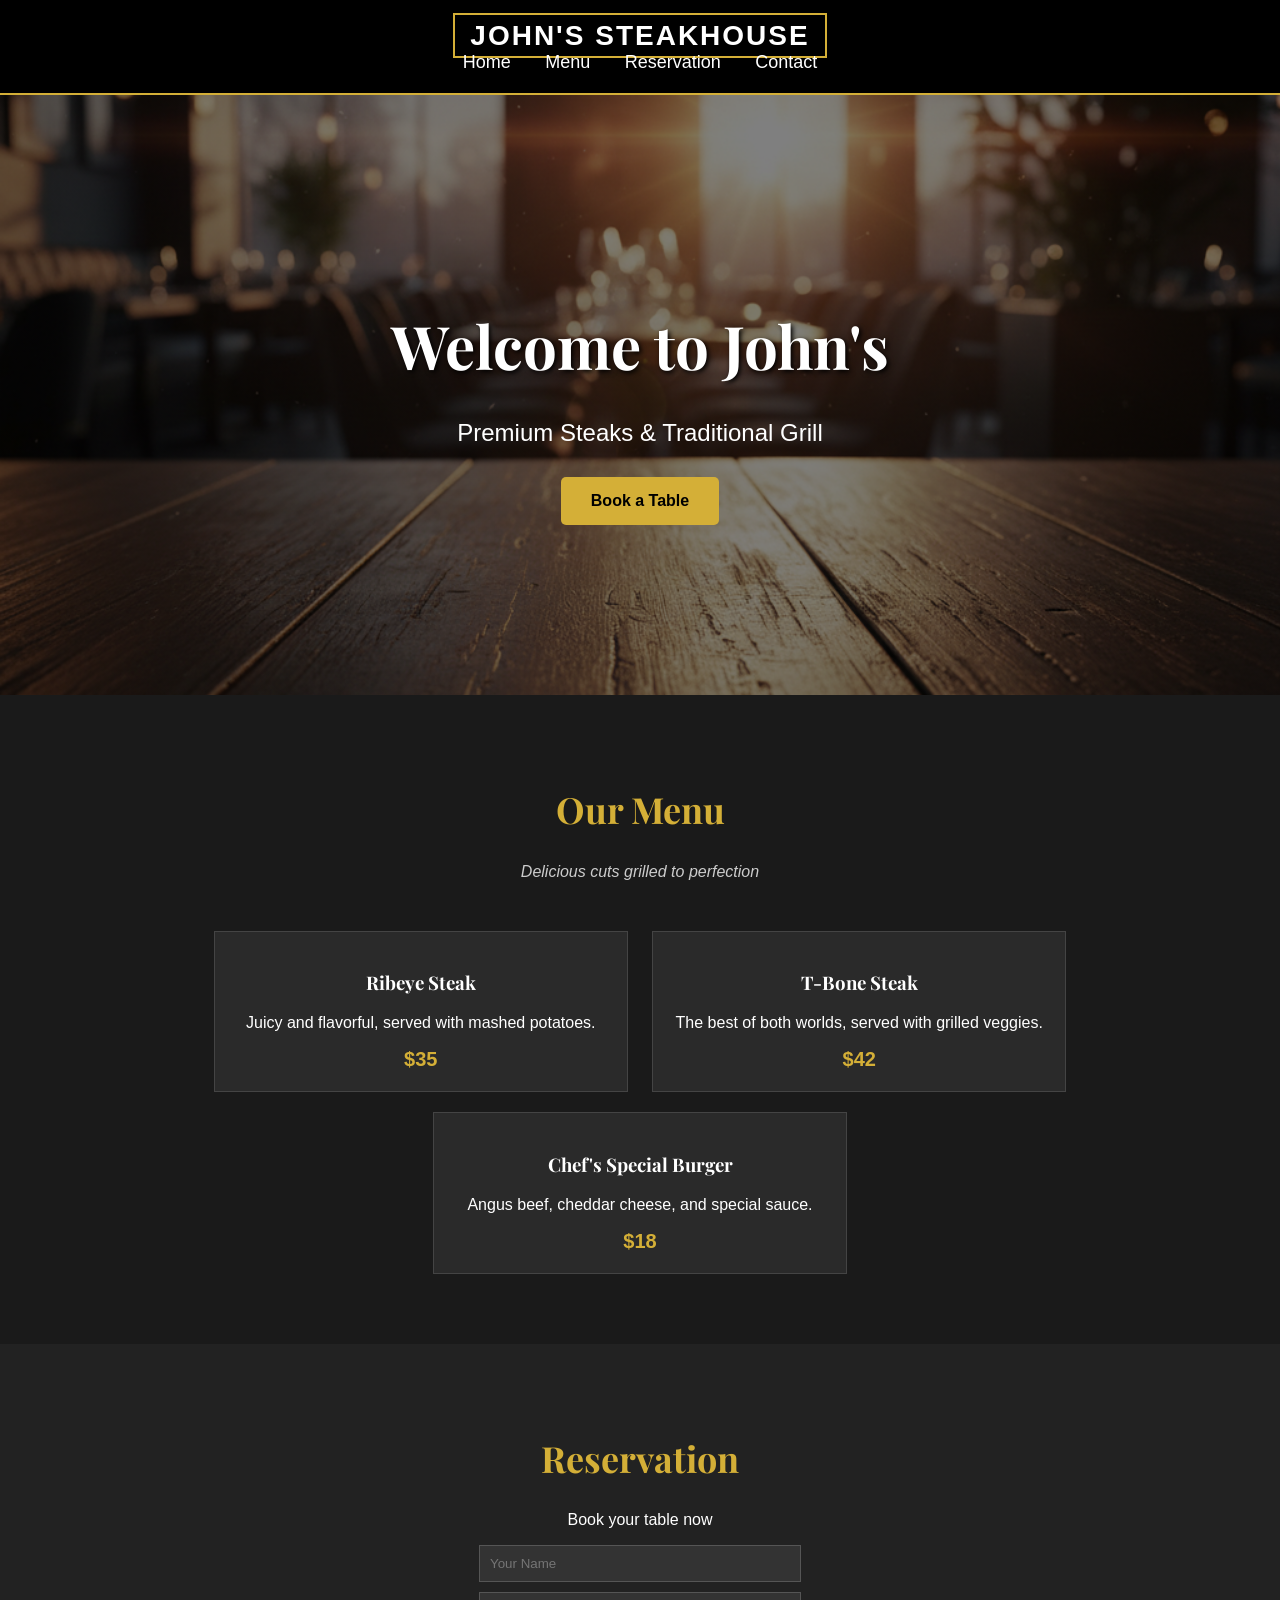
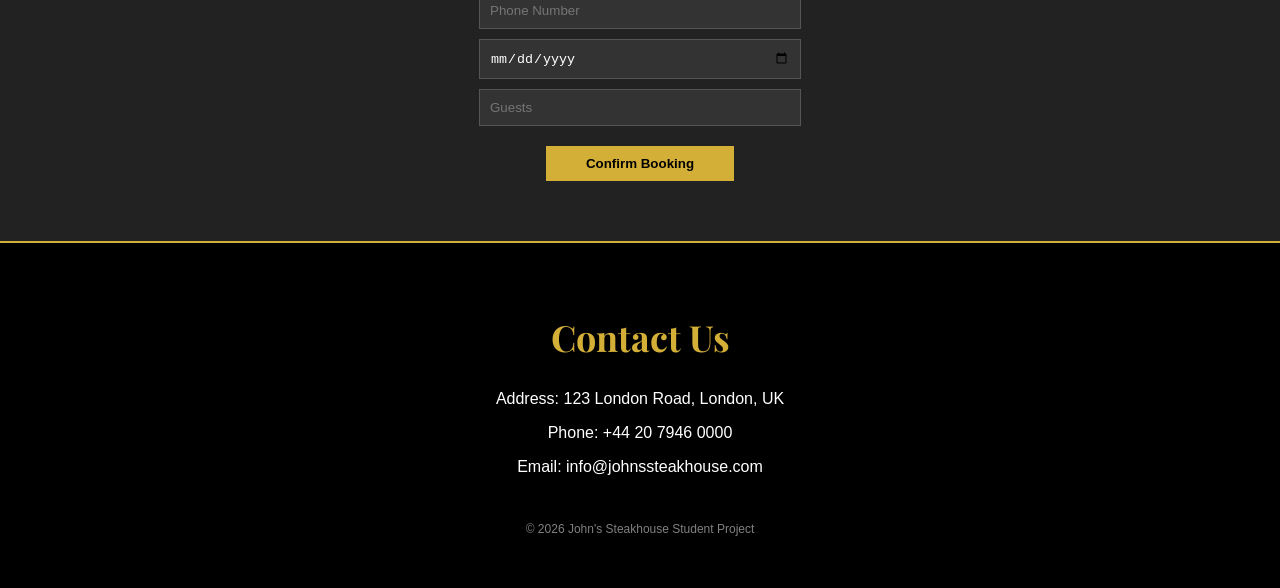
==== index.html @ b05ba144 "addedasdd" ====
<!DOCTYPE html>
<html lang="en">
<head>
    <meta charset="UTF-8">
    <meta name="viewport" content="width=device-width, initial-scale=1.0">
    <title>John's Steakhouse</title>
    
    <link href="https://fonts.googleapis.com/css2?family=Playfair+Display:ital,wght@0,400;0,700;1,400&family=Lato:wght@300;400;700&display=swap" rel="stylesheet">
    
    <link rel="stylesheet" href="style.css">
</head>
<body>

    <div class="navbar">
        <span class="logo">JOHN'S STEAKHOUSE</span>
        <div class="links">
            <a href="#home">Home</a>
            <a href="#menu">Menu</a>
            <a href="#reservation">Reservation</a>
            <a href="#contact">Contact</a>
        </div>
    </div>

    <div id="home" class="hero-section">
        <h1>Welcome to John's</h1>
        <p>Premium Steaks & Traditional Grill</p>
        <a href="#reservation" class="btn">Book a Table</a>
    </div>

    <div id="menu" class="content-section">
        <h2>Our Menu</h2>
        <p class="subtitle">Delicious cuts grilled to perfection</p>

        <div class="menu-item">
            <h3>Ribeye Steak</h3>
            <p>Juicy and flavorful, served with mashed potatoes.</p>
            <span class="price">$35</span>
        </div>

        <div class="menu-item">
            <h3>T-Bone Steak</h3>
            <p>The best of both worlds, served with grilled veggies.</p>
            <span class="price">$42</span>
        </div>

        <div class="menu-item">
            <h3>Chef's Special Burger</h3>
            <p>Angus beef, cheddar cheese, and special sauce.</p>
            <span class="price">$18</span>
        </div>
    </div>

    <div id="reservation" class="content-section dark-bg">
        <h2>Reservation</h2>
        <p>Book your table now</p>
        
        <form class="reservation-form">
            <input type="text" placeholder="Your Name">
            <input type="text" placeholder="Phone Number">
            <input type="date">
            <input type="number" placeholder="Guests" min="1">
            <button type="button">Confirm Booking</button>
        </form>
    </div>

    <div id="contact" class="footer">
        <h2>Contact Us</h2>
        <p>Address: 123 London Road, London, UK</p>
        <p>Phone: +44 20 7946 0000</p>
        <p>Email: info@johnssteakhouse.com</p>
        <br>
        <p style="font-size: 12px; color: grey;">© 2026 John's Steakhouse Student Project</p>
    </div>

</body>
</html>
---- style.css ----
/* Genel Ayarlar */
html {
    scroll-behavior: smooth; /* Tıklayınca yavaşça kayarak gider */
}
body {
    font-family: 'Lato', sans-serif;
    /* Diğer kodların kalsın */
}
h1, h2, h3 {
    font-family: 'Playfair Display', serif; /* Başlıklar daha süslü olur */
}
/* Genel Ayarlar */
body {
    margin: 0;
    padding: 0;
    font-family: Arial, sans-serif;
    background-color: #1a1a1a;
    color: white;
    text-align: center;
}

/* Navigasyon Çubuğu */
.navbar {
    background-color: #000;
    padding: 20px;
    position: sticky; /* Menü yukarıda sabit kalsın istersen */
    top: 0;
    border-bottom: 2px solid #d4af37; /* Altın rengi çizgi */
    z-index: 1000;
}

.logo {
    font-size: 28px;
    font-weight: 900; /* Daha kalın */
    letter-spacing: 2px; /* Harf aralarını açar */
    border: 2px solid #d4af37; /* Çerçeve ekler */
    padding: 5px 15px;
    text-transform: uppercase;
}

.links a {
    color: white;
    text-decoration: none;
    margin: 0 15px;
    font-size: 18px;
}

.links a:hover {
    color: #d4af37; /* Üzerine gelince sarı olur */
}

/* Hero Section (Büyük Resimli Alan) */
.hero-section {
    /* İndirdiğin resmi buraya bağlıyoruz */
    background-image: linear-gradient(rgba(0,0,0,0.5), rgba(0,0,0,0.5)), url('background.png');
    background-size: cover;
    background-position: center;
    height: 600px;
    display: flex; /* Yazıları ortalamak için */
    flex-direction: column;
    justify-content: center;
    align-items: center;
}

.hero-section h1 {
    font-size: 60px;
    margin-bottom: 10px;
    text-shadow: 2px 2px 5px black;
}

.hero-section p {
    font-size: 24px;
    margin-bottom: 30px;
}

.btn {
    background-color: #d4af37;
    color: black;
    padding: 15px 30px;
    text-decoration: none;
    font-weight: bold;
    border-radius: 5px;
}

/* İçerik Kutuları */
.content-section {
    padding: 60px 20px;
}

.dark-bg {
    background-color: #222; /* Rezervasyon kısmı biraz daha koyu olsun */
}

h2 {
    color: #d4af37;
    font-size: 36px;
}

.subtitle {
    font-style: italic;
    color: #ccc;
    margin-bottom: 40px;
}

/* Menü Öğeleri */
.menu-item {
    border: 1px solid #444;
    padding: 20px;
    width: 30%;
    display: inline-block; /* Yan yana dizme */
    margin: 10px;
    background-color: #2a2a2a;
    vertical-align: top;
}

.price {
    color: #d4af37;
    font-weight: bold;
    font-size: 20px;
}

/* Form Tasarımı */
.reservation-form input {
    display: block;
    width: 300px;
    padding: 10px;
    margin: 10px auto;
    background-color: #333;
    border: 1px solid #555;
    color: white;
}

.reservation-form button {
    padding: 10px 40px;
    background-color: #d4af37;
    border: none;
    cursor: pointer;
    font-weight: bold;
    margin-top: 10px;
}

/* Footer */
.footer {
    background-color: #000;
    padding: 40px;
    border-top: 2px solid #d4af37;
}
.btn:hover {
    background-color: white;
    color: black;
    transform: scale(1.05); /* Hafifçe büyür */
    transition: 0.3s; /* Yumuşak geçiş sağlar */
}
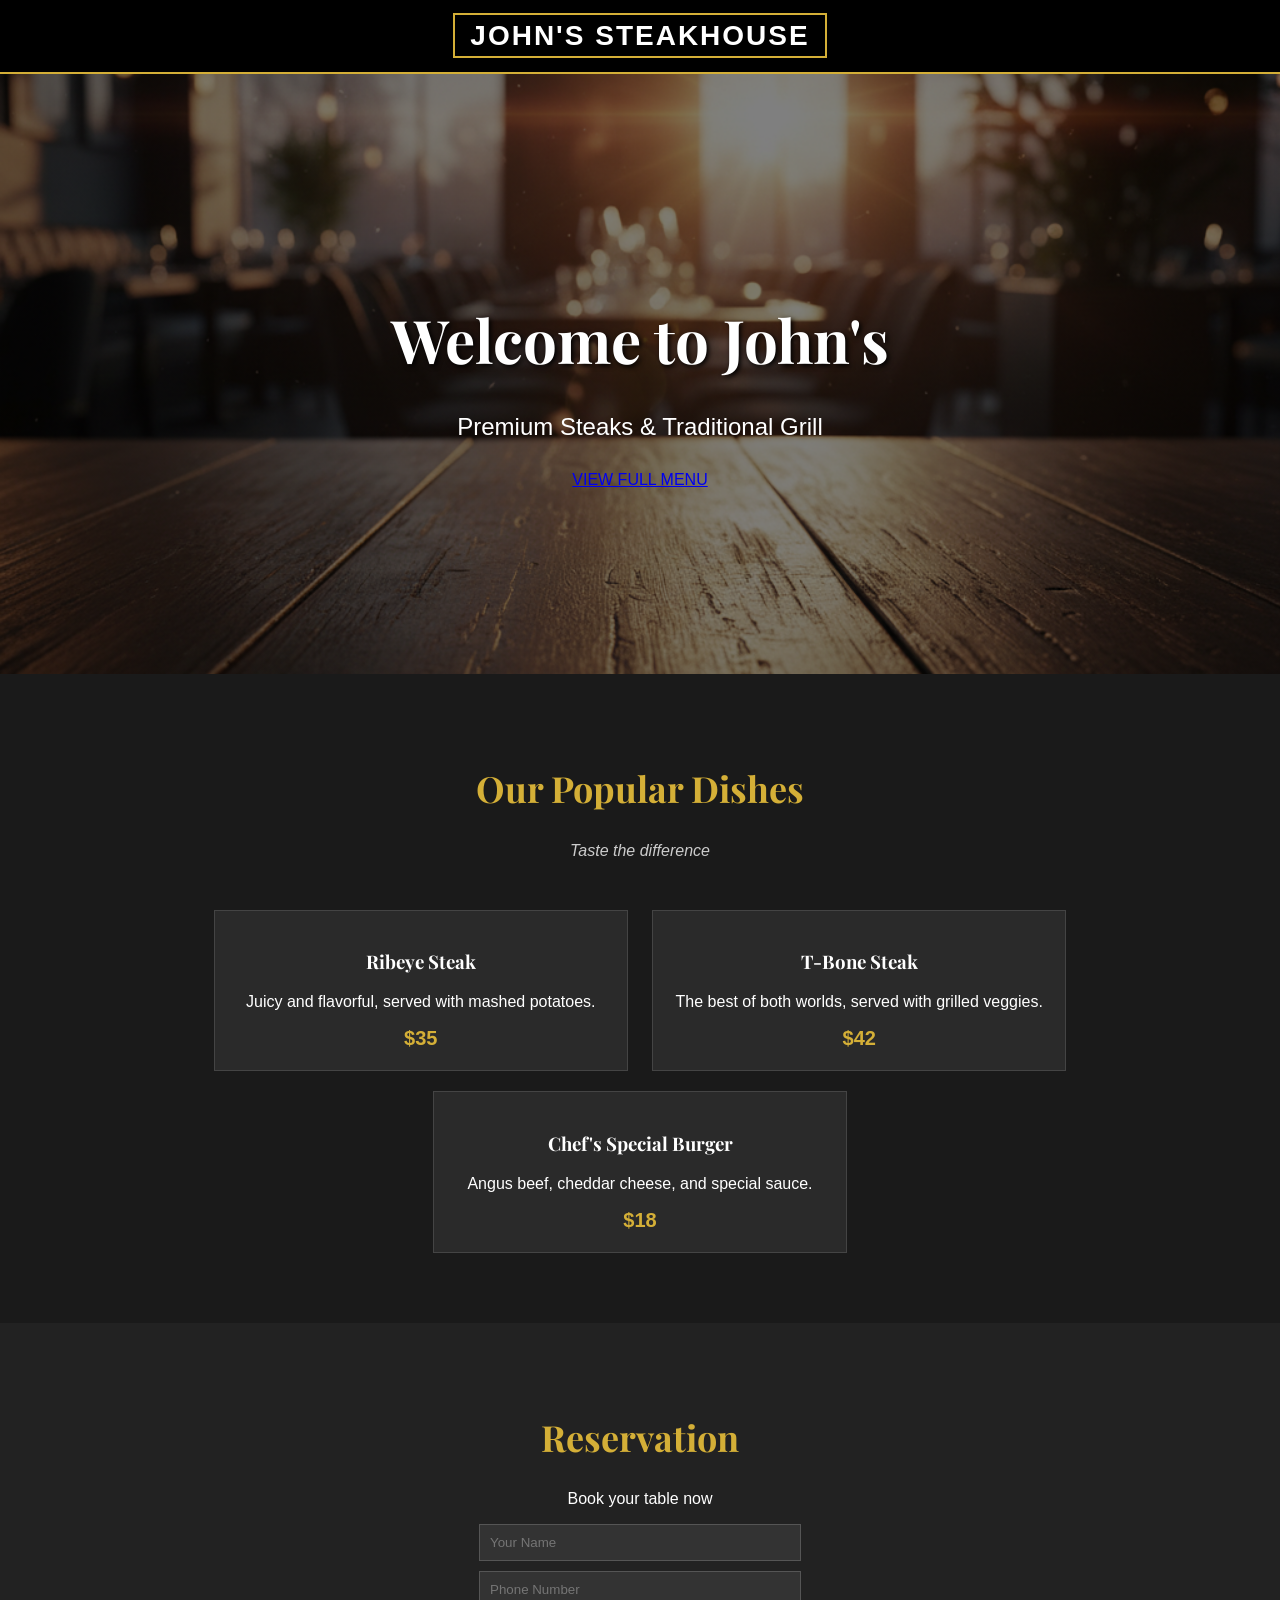
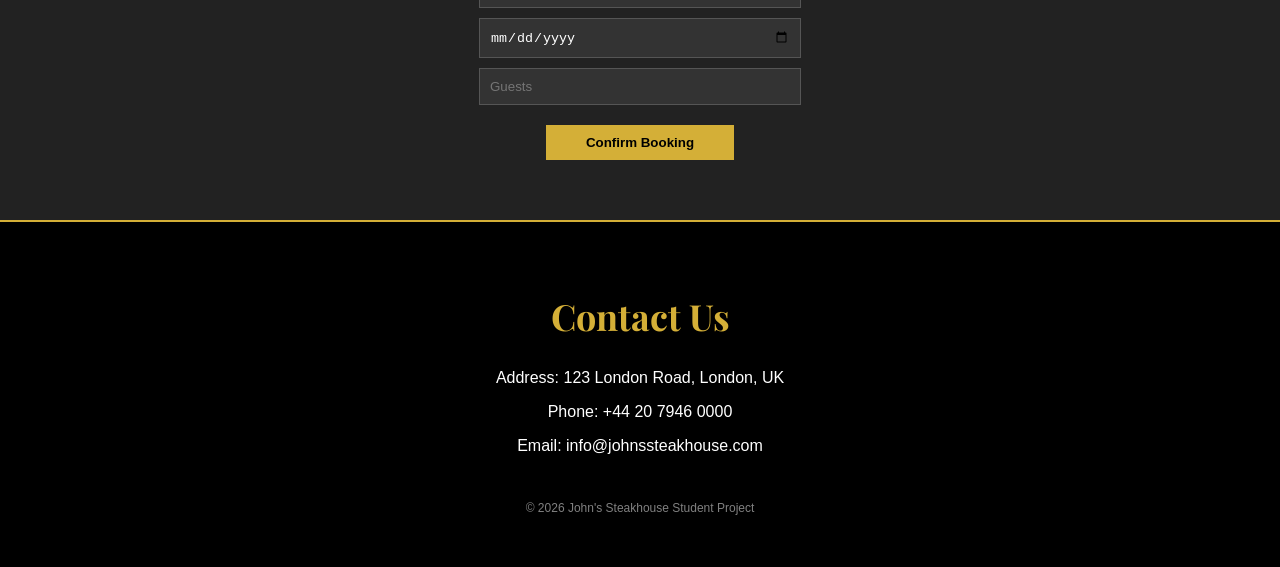
==== commit 1c3f2fde: "addedasdd" ====
--- a/index.html
+++ b/index.html
@@ -13,23 +13,19 @@
 
     <div class="navbar">
         <span class="logo">JOHN'S STEAKHOUSE</span>
-        <div class="links">
-            <a href="#home">Home</a>
-            <a href="#menu">Menu</a>
-            <a href="#reservation">Reservation</a>
-            <a href="#contact">Contact</a>
-        </div>
     </div>
 
     <div id="home" class="hero-section">
         <h1>Welcome to John's</h1>
         <p>Premium Steaks & Traditional Grill</p>
-        <a href="#reservation" class="btn">Book a Table</a>
+        
+        <a href="menu.html" class="zoom-btn">VIEW FULL MENU</a>
+        
     </div>
 
     <div id="menu" class="content-section">
-        <h2>Our Menu</h2>
-        <p class="subtitle">Delicious cuts grilled to perfection</p>
+        <h2>Our Popular Dishes</h2>
+        <p class="subtitle">Taste the difference</p>
 
         <div class="menu-item">
             <h3>Ribeye Steak</h3>
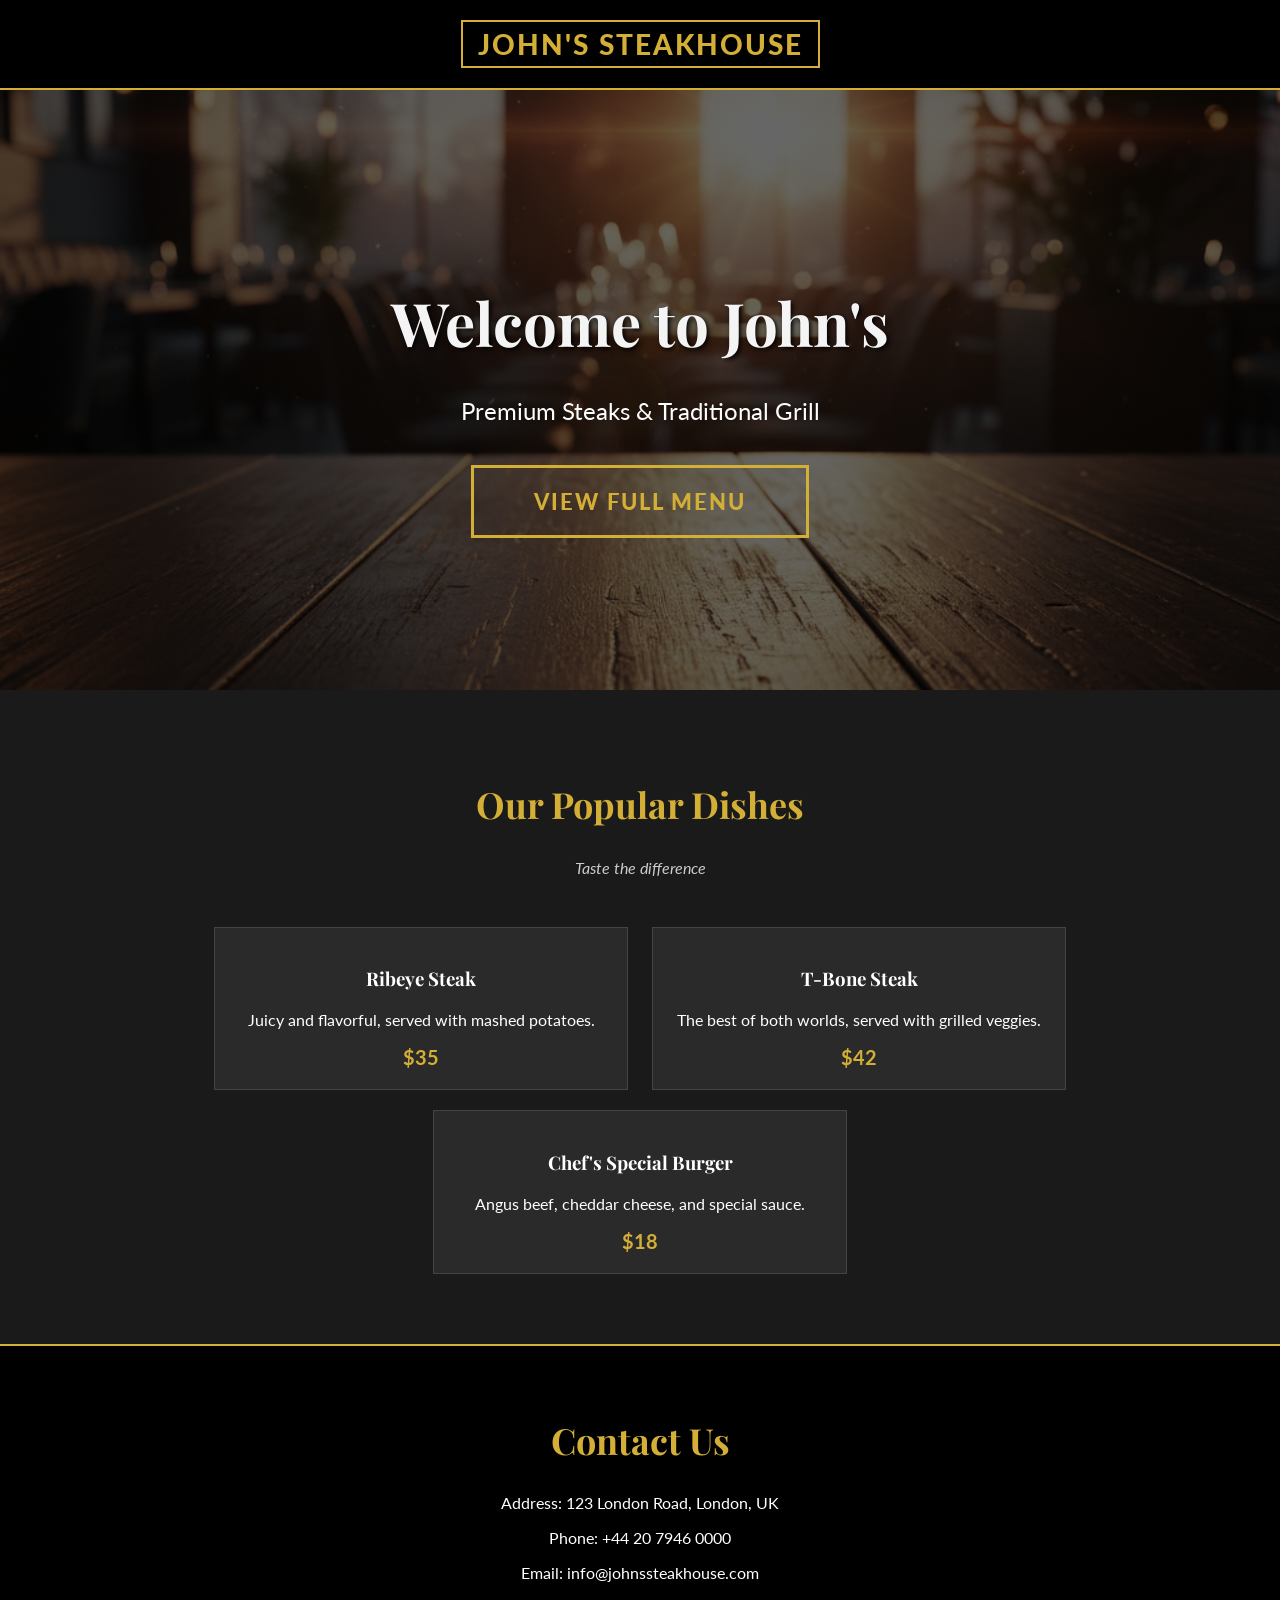
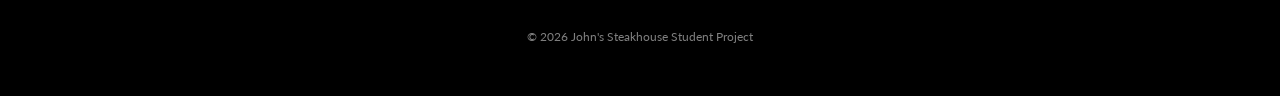
==== commit 25e7fcdf: "asd" ====
--- a/index.html
+++ b/index.html
@@ -45,20 +45,6 @@
             <span class="price">$18</span>
         </div>
     </div>
-
-    <div id="reservation" class="content-section dark-bg">
-        <h2>Reservation</h2>
-        <p>Book your table now</p>
-        
-        <form class="reservation-form">
-            <input type="text" placeholder="Your Name">
-            <input type="text" placeholder="Phone Number">
-            <input type="date">
-            <input type="number" placeholder="Guests" min="1">
-            <button type="button">Confirm Booking</button>
-        </form>
-    </div>
-
     <div id="contact" class="footer">
         <h2>Contact Us</h2>
         <p>Address: 123 London Road, London, UK</p>
@@ -68,5 +54,43 @@
         <p style="font-size: 12px; color: grey;">© 2026 John's Steakhouse Student Project</p>
     </div>
 
+
+
+
+
+
+
+
+
+
+
+
+
+
+
+
+
+
+
+
+
+
+
+
+
+
+
+
+
+
+
+
+
+
+
+
+
+
+    
 </body>
 </html>
--- a/style.css
+++ b/style.css
@@ -1,62 +1,53 @@
-/* Genel Ayarlar */
+/* 1. GENEL AYARLAR */
 html {
-    scroll-behavior: smooth; /* Tıklayınca yavaşça kayarak gider */
+    scroll-behavior: smooth;
 }
-body {
-    font-family: 'Lato', sans-serif;
-    /* Diğer kodların kalsın */
-}
-h1, h2, h3 {
-    font-family: 'Playfair Display', serif; /* Başlıklar daha süslü olur */
-}
-/* Genel Ayarlar */
+
 body {
     margin: 0;
     padding: 0;
-    font-family: Arial, sans-serif;
+    font-family: 'Lato', sans-serif;
     background-color: #1a1a1a;
     color: white;
     text-align: center;
 }
 
-/* Navigasyon Çubuğu */
+h1, h2, h3 {
+    font-family: 'Playfair Display', serif;
+}
+
+/* 2. (Logoyu Ortalar) */
 .navbar {
     background-color: #000;
     padding: 20px;
-    position: sticky; /* Menü yukarıda sabit kalsın istersen */
+    position: sticky;
     top: 0;
-    border-bottom: 2px solid #d4af37; /* Altın rengi çizgi */
+    border-bottom: 2px solid #d4af37; /*button renk*/
+
     z-index: 1000;
+    display: flex;
+    justify-content: center; /* Ortalar */
+    align-items: center;
 }
 
 .logo {
     font-size: 28px;
-    font-weight: 900; /* Daha kalın */
-    letter-spacing: 2px; /* Harf aralarını açar */
-    border: 2px solid #d4af37; /* Çerçeve ekler */
+    font-weight: 900;
+    letter-spacing: 2px;
+    border: 2px solid #d4af37;
     padding: 5px 15px;
     text-transform: uppercase;
+    color: #d4af37;
 }
 
-.links a {
-    color: white;
-    text-decoration: none;
-    margin: 0 15px;
-    font-size: 18px;
-}
-
-.links a:hover {
-    color: #d4af37; /* Üzerine gelince sarı olur */
-}
-
-/* Hero Section (Büyük Resimli Alan) */
+/* 3. HERO BÖLÜMÜ (Arka Plan ve Yazılar) */
 .hero-section {
-    /* İndirdiğin resmi buraya bağlıyoruz */
-    background-image: linear-gradient(rgba(0,0,0,0.5), rgba(0,0,0,0.5)), url('background.png');
+    /* Resim adın 'background.png' ise burası çalışır */
+    background-image: linear-gradient(rgba(0,0,0,0.6), rgba(0,0,0,0.6)), url('background.png');
     background-size: cover;
     background-position: center;
     height: 600px;
-    display: flex; /* Yazıları ortalamak için */
+    display: flex;
     flex-direction: column;
     justify-content: center;
     align-items: center;
@@ -66,88 +57,66 @@
     font-size: 60px;
     margin-bottom: 10px;
     text-shadow: 2px 2px 5px black;
+    color: #f4f4f4;
 }
 
 .hero-section p {
     font-size: 24px;
-    margin-bottom: 30px;
+    margin-bottom: 40px;
 }
 
-.btn {
+.zoom-btn {
+    display: inline-block; /* Bu satır çok önemli içerdeki block etkinleştiriyor  */
+    background-color: transparent;
+    color: #d4af37;
+    border: 3px solid #d4af37;
+    padding: 20px 60px;
+    font-size: 22px;
+    font-weight: 900;
+    text-decoration: none;
+    text-transform: uppercase;
+    letter-spacing: 2px;
+    transition: all 0.4s ease;
+}
+
+.zoom-btn:hover {
     background-color: #d4af37;
     color: black;
-    padding: 15px 30px;
-    text-decoration: none;
-    font-weight: bold;
-    border-radius: 5px;
+    transform: scale(1.5); /* Büyütme efekti */
+    box-shadow: 0 0 30px rgba(212, 175, 55, 0.8);
 }
 
-/* İçerik Kutuları */
+/* 4. DİĞER KISIMLAR */
 .content-section {
     padding: 60px 20px;
 }
 
-.dark-bg {
-    background-color: #222; /* Rezervasyon kısmı biraz daha koyu olsun */
-}
+.dark-bg { background-color: #222; }
 
-h2 {
-    color: #d4af37;
-    font-size: 36px;
-}
+h2 { color: #d4af37; font-size: 36px; }
 
-.subtitle {
-    font-style: italic;
-    color: #ccc;
-    margin-bottom: 40px;
-}
+.subtitle { font-style: italic; color: #ccc; margin-bottom: 40px; }
 
-/* Menü Öğeleri */
 .menu-item {
     border: 1px solid #444;
     padding: 20px;
     width: 30%;
-    display: inline-block; /* Yan yana dizme */
+    display: inline-block;
     margin: 10px;
     background-color: #2a2a2a;
     vertical-align: top;
 }
 
 .price {
+    display: block;
+    margin-top: 10px;
     color: #d4af37;
     font-weight: bold;
     font-size: 20px;
 }
 
-/* Form Tasarımı */
-.reservation-form input {
-    display: block;
-    width: 300px;
-    padding: 10px;
-    margin: 10px auto;
-    background-color: #333;
-    border: 1px solid #555;
-    color: white;
-}
-
-.reservation-form button {
-    padding: 10px 40px;
-    background-color: #d4af37;
-    border: none;
-    cursor: pointer;
-    font-weight: bold;
-    margin-top: 10px;
-}
-
-/* Footer */
 .footer {
     background-color: #000;
     padding: 40px;
     border-top: 2px solid #d4af37;
-}
-.btn:hover {
-    background-color: white;
-    color: black;
-    transform: scale(1.05); /* Hafifçe büyür */
-    transition: 0.3s; /* Yumuşak geçiş sağlar */
 }
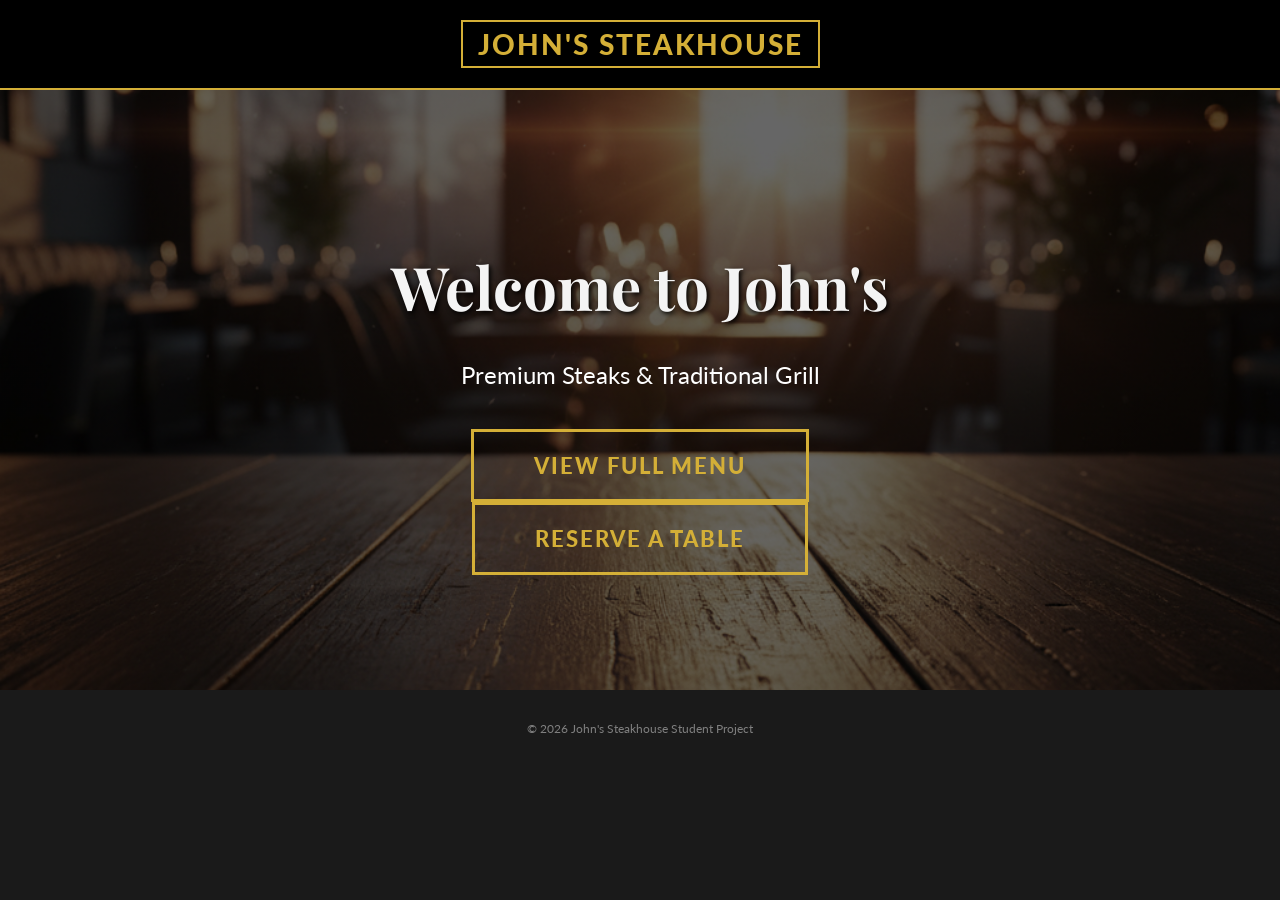
==== commit ef83f4b8: "asd" ====
--- a/index.html
+++ b/index.html
@@ -20,36 +20,12 @@
         <p>Premium Steaks & Traditional Grill</p>
         
         <a href="menu.html" class="zoom-btn">VIEW FULL MENU</a>
+        <a href="reservation.html" class="zoom-btn">RESERVE A TABLE</a>
+        
         
     </div>
 
-    <div id="menu" class="content-section">
-        <h2>Our Popular Dishes</h2>
-        <p class="subtitle">Taste the difference</p>
-
-        <div class="menu-item">
-            <h3>Ribeye Steak</h3>
-            <p>Juicy and flavorful, served with mashed potatoes.</p>
-            <span class="price">$35</span>
-        </div>
-
-        <div class="menu-item">
-            <h3>T-Bone Steak</h3>
-            <p>The best of both worlds, served with grilled veggies.</p>
-            <span class="price">$42</span>
-        </div>
-
-        <div class="menu-item">
-            <h3>Chef's Special Burger</h3>
-            <p>Angus beef, cheddar cheese, and special sauce.</p>
-            <span class="price">$18</span>
-        </div>
-    </div>
-    <div id="contact" class="footer">
-        <h2>Contact Us</h2>
-        <p>Address: 123 London Road, London, UK</p>
-        <p>Phone: +44 20 7946 0000</p>
-        <p>Email: info@johnssteakhouse.com</p>
+    
         <br>
         <p style="font-size: 12px; color: grey;">© 2026 John's Steakhouse Student Project</p>
     </div>
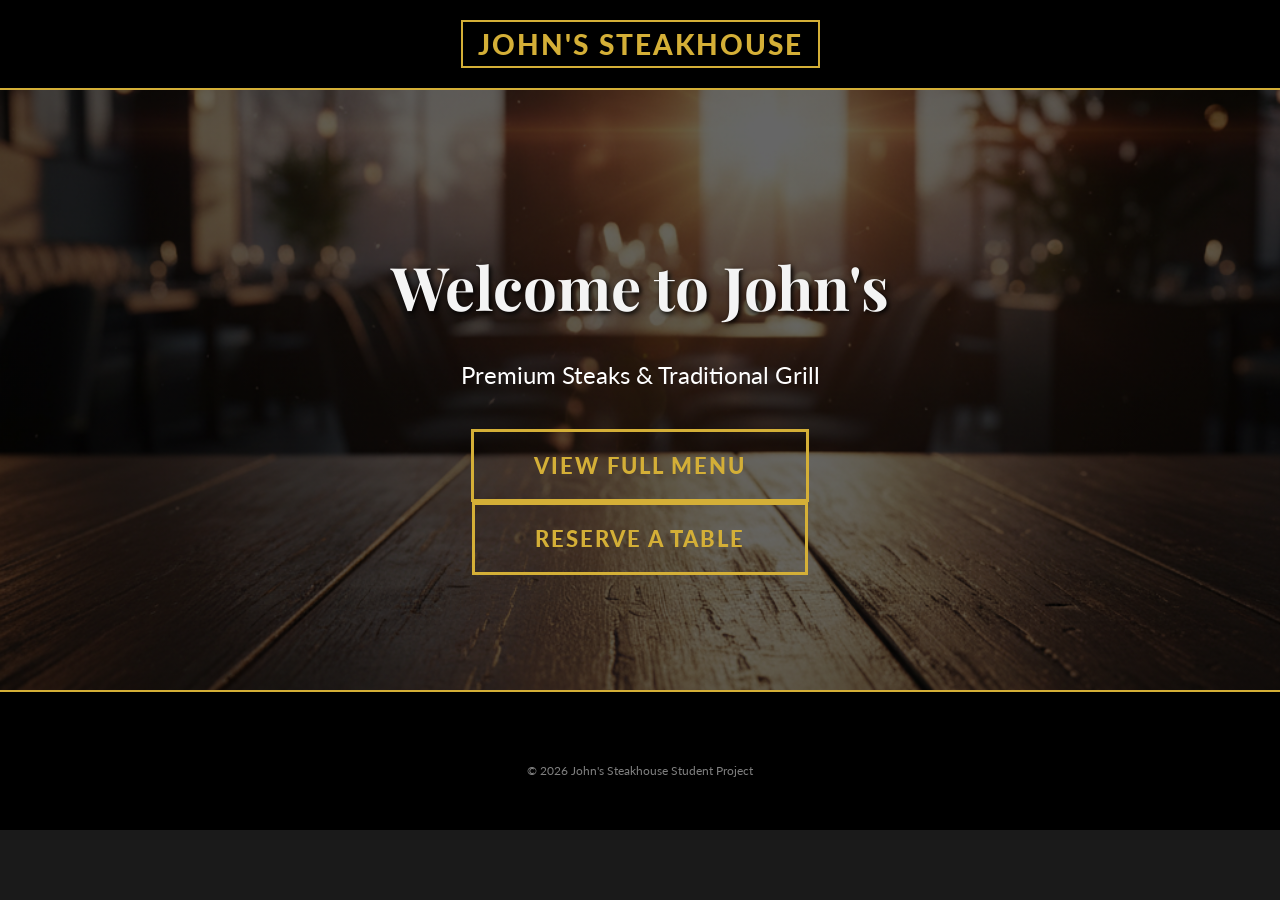
==== commit 547963ac: "asd" ====
--- a/index.html
+++ b/index.html
@@ -26,6 +26,10 @@
     </div>
 
     
+        </div>
+    </div>
+    <div id="contact" class="footer">
+        
         <br>
         <p style="font-size: 12px; color: grey;">© 2026 John's Steakhouse Student Project</p>
     </div>
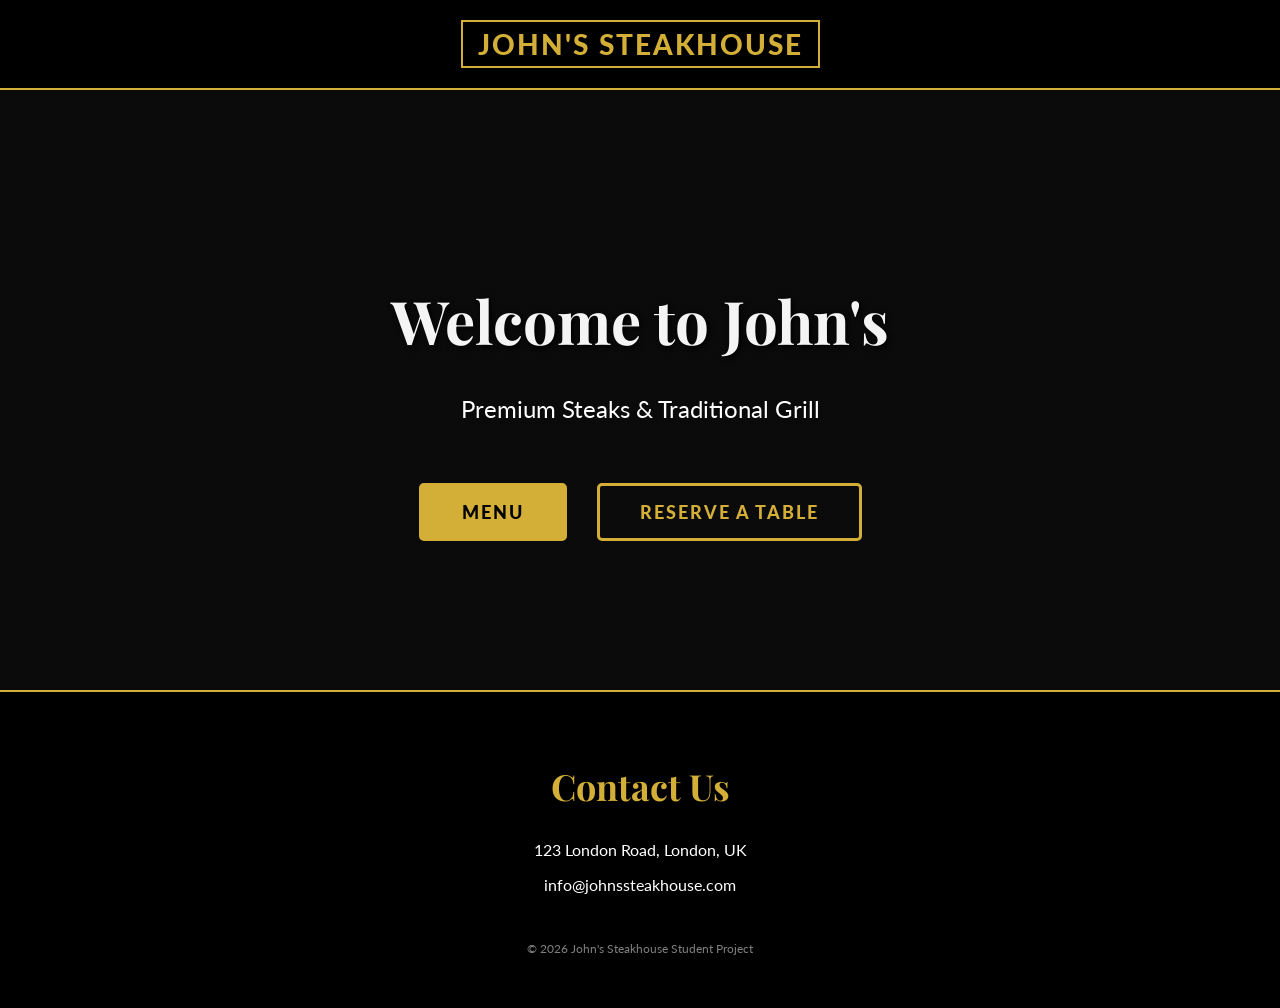
==== commit 9620382d: "12" ====
--- a/index.html
+++ b/index.html
@@ -7,7 +7,7 @@
     
     <link href="https://fonts.googleapis.com/css2?family=Playfair+Display:ital,wght@0,400;0,700;1,400&family=Lato:wght@300;400;700&display=swap" rel="stylesheet">
     
-    <link rel="stylesheet" href="style.css">
+    <link rel="stylesheet" href="style.css?v=1.2">
 </head>
 <body>
 
@@ -19,58 +19,21 @@
         <h1>Welcome to John's</h1>
         <p>Premium Steaks & Traditional Grill</p>
         
-        <a href="menu.html" class="zoom-btn">VIEW FULL MENU</a>
-        <a href="reservation.html" class="zoom-btn">RESERVE A TABLE</a>
-        
-        
+        <div class="btn-box">
+            <a href="menu.html" class="zoom-btn filled">Menu</a>
+            
+            <a href="reservation.html" class="zoom-btn outline">Reserve A Table</a>
+        </div>
     </div>
 
     
-        </div>
-    </div>
     <div id="contact" class="footer">
-        
+        <h2>Contact Us</h2>
+        <p>123 London Road, London, UK</p>
+        <p>info@johnssteakhouse.com</p>
         <br>
         <p style="font-size: 12px; color: grey;">© 2026 John's Steakhouse Student Project</p>
     </div>
 
-
-
-
-
-
-
-
-
-
-
-
-
-
-
-
-
-
-
-
-
-
-
-
-
-
-
-
-
-
-
-
-
-
-
-
-
-
-    
 </body>
 </html>
--- a/style.css
+++ b/style.css
@@ -16,14 +16,13 @@
     font-family: 'Playfair Display', serif;
 }
 
-/* 2. (Logoyu Ortalar) */
+/* 2. NAVIGASYON (Logoyu Ortalar) */
 .navbar {
     background-color: #000;
     padding: 20px;
     position: sticky;
     top: 0;
-    border-bottom: 2px solid #d4af37; /*button renk*/
-
+    border-bottom: 2px solid #d4af37; /* button renk */
     z-index: 1000;
     display: flex;
     justify-content: center; /* Ortalar */
@@ -42,8 +41,8 @@
 
 /* 3. HERO BÖLÜMÜ (Arka Plan ve Yazılar) */
 .hero-section {
-    /* Resim adın 'background.png' ise burası çalışır */
-    background-image: linear-gradient(rgba(0,0,0,0.6), rgba(0,0,0,0.6)), url('background.png');
+    /* Senin resim ismini korudum: steakhouse.png */
+    background-image: linear-gradient(rgba(0,0,0,0.6), rgba(0,0,0,0.6)), url('steakhouse.png');
     background-size: cover;
     background-position: center;
     height: 600px;
@@ -65,25 +64,54 @@
     margin-bottom: 40px;
 }
 
+/* --- YENİ EKLENEN KISIM: BUTONLARI YAN YANA ALMA --- */
+.btn-box {
+    display: flex;       /* Yan yana dizme komutu */
+    gap: 30px;           /* İki buton arasındaki boşluk */
+    margin-top: 20px;
+}
+
+/* --- BUTONLARIN ORTAK AYARLARI --- */
 .zoom-btn {
-    display: inline-block; /* Bu satır çok önemli içerdeki block etkinleştiriyor  */
-    background-color: transparent;
-    color: #d4af37;
-    border: 3px solid #d4af37;
-    padding: 20px 60px;
-    font-size: 22px;
+    display: inline-block;
+    padding: 15px 40px; /* Biraz küçülttüm ki yan yana sığsınlar */
+    font-size: 18px;
     font-weight: 900;
     text-decoration: none;
     text-transform: uppercase;
     letter-spacing: 2px;
-    transition: all 0.4s ease;
+    border-radius: 5px; /* Hafif yuvarlak köşe */
+    transition: all 0.3s ease;
 }
 
-.zoom-btn:hover {
+/* 1. STİL: DOLU BUTON (Sol Taraf - Menu) */
+.filled {
     background-color: #d4af37;
     color: black;
-    transform: scale(1.5); /* Büyütme efekti */
-    box-shadow: 0 0 30px rgba(212, 175, 55, 0.8);
+    border: 3px solid #d4af37;
+}
+
+/* 2. STİL: BOŞ BUTON (Sağ Taraf - Rezervasyon) */
+.outline {
+    background-color: transparent;
+    color: #d4af37;
+    border: 3px solid #d4af37;
+}
+
+/* --- HOVER (ÜZERİNE GELİNCE) EFEKTLERİ --- */
+.filled:hover {
+    background-color: white;
+    border-color: white;
+    color: black;
+    transform: scale(1.1); /* %10 büyüsün (1.5 çok büyük olur yan yanayken) */
+    box-shadow: 0 0 20px rgba(255, 255, 255, 0.5);
+}
+
+.outline:hover {
+    background-color: #d4af37;
+    color: black;
+    transform: scale(1.1);
+    box-shadow: 0 0 20px rgba(212, 175, 55, 0.8);
 }
 
 /* 4. DİĞER KISIMLAR */
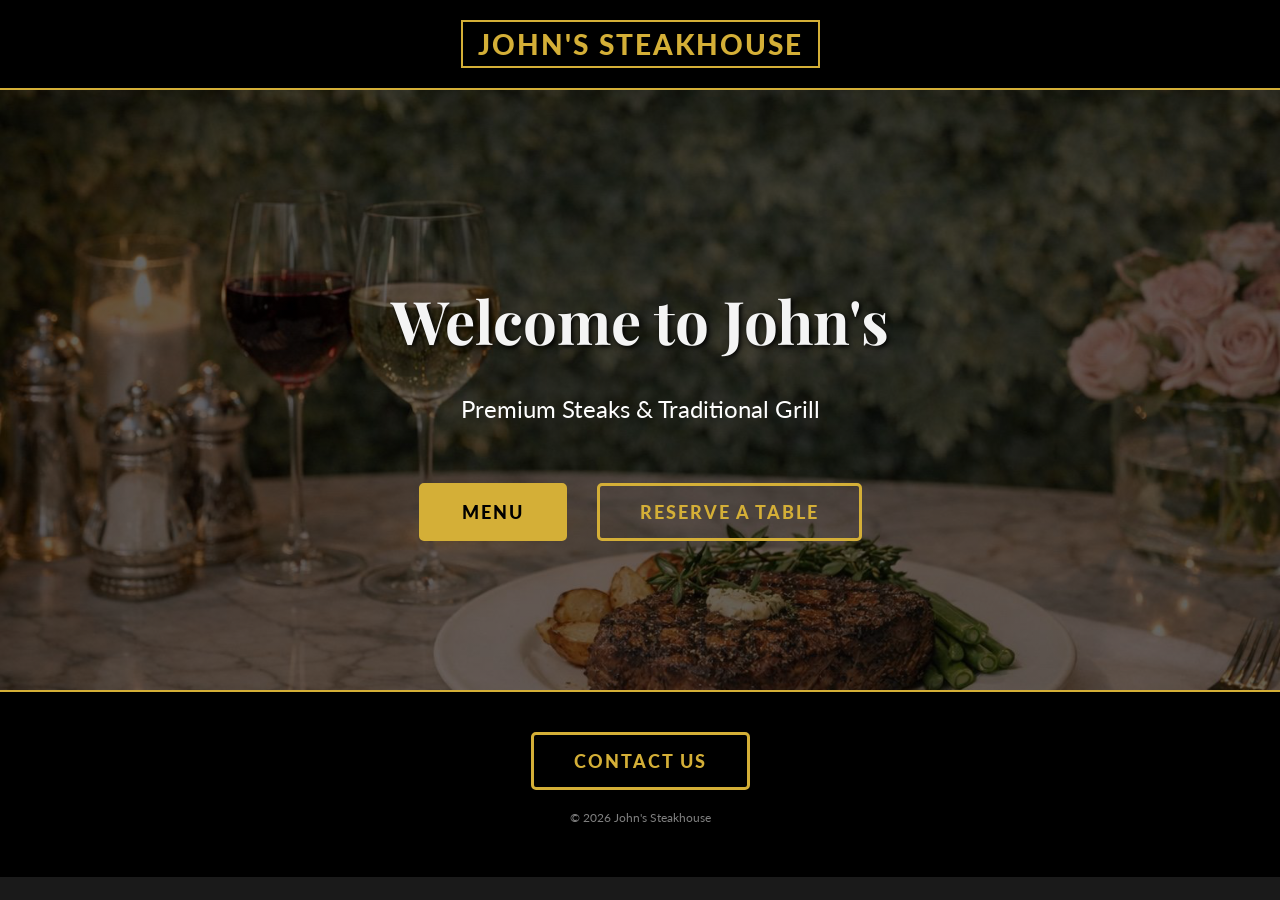
==== commit 44c77ea8: "12" ====
--- a/index.html
+++ b/index.html
@@ -21,18 +21,14 @@
         
         <div class="btn-box">
             <a href="menu.html" class="zoom-btn filled">Menu</a>
-            
             <a href="reservation.html" class="zoom-btn outline">Reserve A Table</a>
         </div>
     </div>
 
-    
     <div id="contact" class="footer">
-        <h2>Contact Us</h2>
-        <p>123 London Road, London, UK</p>
-        <p>info@johnssteakhouse.com</p>
-        <br>
-        <p style="font-size: 12px; color: grey;">© 2026 John's Steakhouse Student Project</p>
+        <a href="contact.html" class="zoom-btn outline">Contact Us</a>
+        
+        <p style="font-size: 12px; color: grey; margin-top: 20px;">© 2026 John's Steakhouse</p>
     </div>
 
 </body>
--- a/style.css
+++ b/style.css
@@ -42,7 +42,7 @@
 /* 3. HERO BÖLÜMÜ (Arka Plan ve Yazılar) */
 .hero-section {
     /* Senin resim ismini korudum: steakhouse.png */
-    background-image: linear-gradient(rgba(0,0,0,0.6), rgba(0,0,0,0.6)), url('steakhouse.png');
+    background-image: linear-gradient(rgba(0,0,0,0.6), rgba(0,0,0,0.6)), url('image.png');
     background-size: cover;
     background-position: center;
     height: 600px;
@@ -50,6 +50,22 @@
     flex-direction: column;
     justify-content: center;
     align-items: center;
+}
+
+/* MENU PAGE BACKGROUND */
+.menu-hero {
+    background-image: linear-gradient(
+        rgba(0,0,0,0.75),
+        rgba(0,0,0,0.75)
+    ),
+    url('steakhouse.png');
+
+    background-size: cover;
+    background-position: center;
+    background-repeat: no-repeat;
+
+    min-height: 100vh;
+    padding-top: 120px;
 }
 
 .hero-section h1 {
@@ -84,14 +100,14 @@
     transition: all 0.3s ease;
 }
 
-/* 1. STİL: DOLU BUTON (Sol Taraf - Menu) */
+/* 1. STİL: DOLU BUTON sol Menu) */
 .filled {
     background-color: #d4af37;
     color: black;
     border: 3px solid #d4af37;
 }
 
-/* 2. STİL: BOŞ BUTON (Sağ Taraf - Rezervasyon) */
+/* 2. STİL: BOŞ BUTON  saü Rezervasyon) */
 .outline {
     background-color: transparent;
     color: #d4af37;
@@ -102,8 +118,8 @@
 .filled:hover {
     background-color: white;
     border-color: white;
-    color: black;
-    transform: scale(1.1); /* %10 büyüsün (1.5 çok büyük olur yan yanayken) */
+    color: black; 
+    transform: scale(1.1); 
     box-shadow: 0 0 20px rgba(255, 255, 255, 0.5);
 }
 
@@ -147,4 +163,4 @@
     background-color: #000;
     padding: 40px;
     border-top: 2px solid #d4af37;
-}+}
